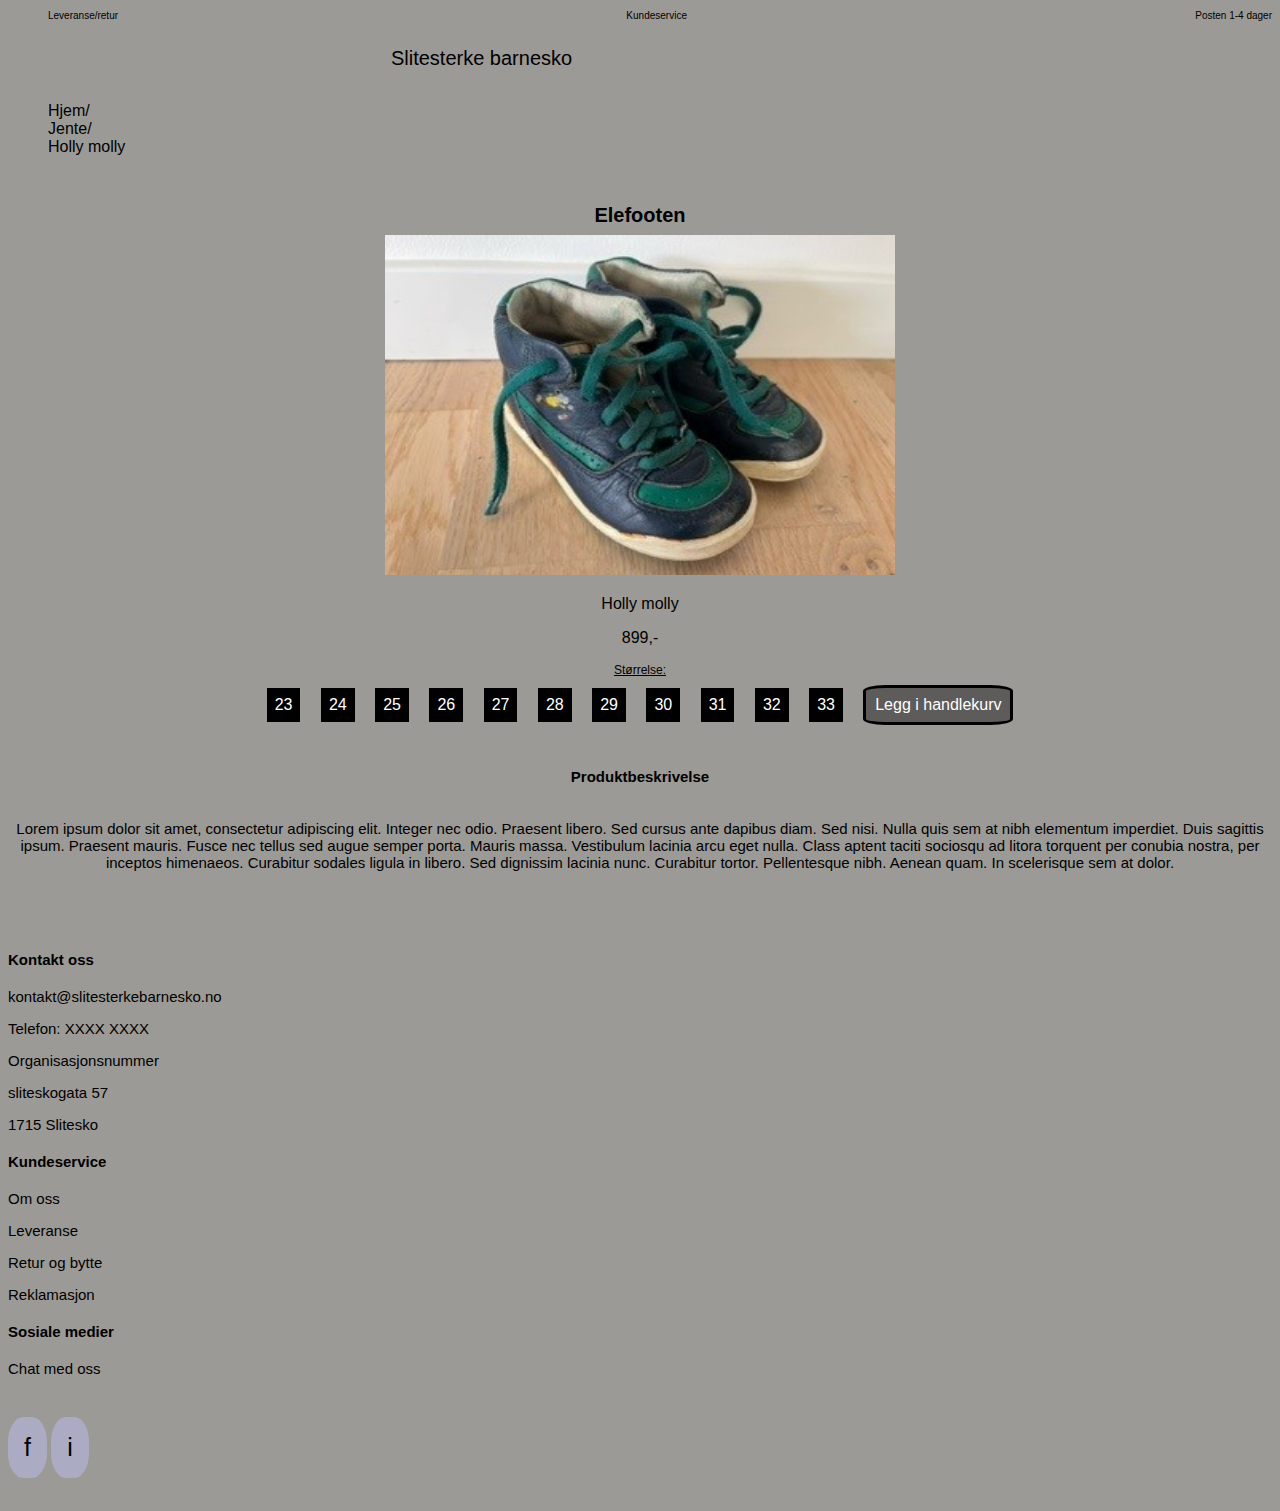
==== produkt.html @ b8007374 "lagt inn normalize" ====
<!DOCTYPE html>
<html lang="nb">
    <head>
        <meta name="viewport" content="width=device-width, initial-scale=1.0">
        <meta charset="UTF-8">
        <link ref="stylesheet" href="https://necolas.github.io/normalize.css/8.0.1/normalize.css" type="text/css">
        <link href="css/font icons/css/fontawesome.css" rel="stylesheet">
        <link href="CSS/font icons/css/brands.css" rel="stylesheet">
        <link href="CSS/font icons/css/solid.css" rel="stylesheet">
        <link rel="stylesheet" href="css/style.css" type="text/css">
        <title>Holly molly sko</title>
    </head>
    <body>
        <div id="grid-container-produkt">
            <div id="link-topp">
                <ul id="flex-container-index">
                    <li><a href="retur-leveranse.html">Leveranse/retur</a></li>
                    <li><a href="retur-leveranse.html">Kundeservice</a></li>
                    <li><a href="retur-øeveranse.html">Posten 1-4 dager</a></li>
                </ul>
            </div>
            <header>
                <nav class="flex-container-logo">
                    <i class="fa-solid fa-bars"></i>
                    <span>
                        <a href="index.html">Slitesterke barnesko</a>
                    </span>
                    <i class="fa-solid fa-magnifying-glass"></i>
                    <i class="fa-solid fa-cart-shopping"></i>
                </nav>
                <nav id="brodsti">
                    <!--Dette er en brødsmulesti, dette er hentet fra https://www.tutorialspoint.com/creating-breadcrumbs-navigation-using-html-and-css-->
                    <ul>
                        <li><a href="index.html">Hjem/</a></li>
                        <li><a href="#">Jente/</a></li>
                        <li>Holly molly</li>
                    </ul>
                </nav>
            </header>
            <main>
                <section id="holly-molly-sko">
                    <h2>Elefooten</h2>
                    <!--Dette bildet har jeg tatt selv-->
                    <img src="img/childshoe.jpg" alt="bilde av produktet holly molly">
                    <p>Holly molly</p>
                    <p id="pris-holly-molly">899,-</p>
                    <p id="storrelse">Størrelse:</p>
                    <p class="size">23</p>
                    <p class="size">24</p>
                    <p class="size">25</p>
                    <p class="size">26</p>
                    <p class="size">27</p>
                    <p class="size">28</p>
                    <p class="size">29</p>
                    <p class="size">30</p>
                    <p class="size">31</p>
                    <p class="size">32</p>
                    <p class="size">33</p>
                    <a href="#" id="legg-i-handlekurv">Legg i handlekurv</a>
                    <h6 class="produktbeskrivelse">Produktbeskrivelse</h6>
                    <p class="produktbeskrivelse">
                        Lorem ipsum dolor sit amet, consectetur adipiscing elit. 
                        Integer nec odio. Praesent libero. Sed cursus ante dapibus diam. 
                        Sed nisi. Nulla quis sem at nibh elementum imperdiet. Duis sagittis ipsum. 
                        Praesent mauris. Fusce nec tellus sed augue semper porta. Mauris massa. 
                        Vestibulum lacinia arcu eget nulla. Class aptent taciti sociosqu ad litora 
                        torquent per conubia nostra, per inceptos himenaeos. Curabitur sodales 
                        ligula in libero. Sed dignissim lacinia nunc. Curabitur tortor. 
                        Pellentesque nibh. Aenean quam. In scelerisque sem at dolor. 
                    </p>
                </section>
            </main>
            <footer>
                <section id="delivery">
                    <h4><a href=retur-leveranse.html>Kontakt oss</a></h4>
                    <p>kontakt@slitesterkebarnesko.no</p>
                    <p>Telefon: XXXX XXXX</p>
                    <p>Organisasjonsnummer</p>
                    <p>sliteskogata 57</p>
                    <p>1715 Slitesko</p>
                </section>
                <section id="customer-service">
                    <h4><a href="retur-leveranse.html">Kundeservice</a></h4>
                    <p><a href="retur-leveranse.html">Om oss</a></p>
                    <p><a href="retur-leveranse.html">Leveranse</a></p>
                    <p><a href="retur-leveranse.html">Retur og bytte</a></p>
                    <p><a href="retur-leveranse.html">Reklamasjon</a></p>
                </section>
                <section id="sosiale-ikoner">
                    <h4>Sosiale medier</h4>
                    <i class="fa-regular fa-comments"></i>
                    <p>Chat med oss</p>
                    <p class="face-insta"><a href="http://www.facebook.com" target="_blank">f</a></p>
                    <p class="face-insta"><a href="https://www.instagram.com/" target="_blank">i</a>
                </section>
            </footer>
        </div>
    </body>
</html>
---- css/style.css ----
*{
    box-sizing: border-box;
}

#grid-container-index{
    display: grid;
    grid-template-areas: "header" "main" "footer";
}


#link-topp{
    font-size: 10px;
    color: #000;

}

#grid-container-index header{
    margin: auto auto 2rem auto;
}


#flex-container-index{
    display: flex;
    flex-direction: row;
    justify-content: space-between;
    font-family: Arial, Helvetica, sans-serif
}

body{
    background-color: #9c9a96;
}

.flex-container-logo{
    font-size: 20px;
    display: flex;
    flex-direction: row;
    padding: 1rem;
    justify-content: space-between;
    
}

#grid-container-index header nav span a{
    margin: 70px 50px;
}

#grid-container-index main picture{
    margin: 3rem auto 3rem auto;
}

.artikler{
    text-align: center;
}

#bilder-skjønn{
    display: none;
}

.artikler article{
    margin: auto auto 2rem auto;
    border-radius: 50%;
}

.artikler article h3{
    margin: 3.5rem auto 0rem auto;
    display: inline-block;
    background-color: #5e5b5b;
    color: #fff;
    padding: 0.5rem;
    margin: 0.5rem;
    border-radius: 15%;
    width: 90px;
    font-size: 1rem;
    border: 3px solid;
    border-color: #000;
}

.artikler h2{
    font-size: 1.5rem;
    margin: 3rem auto 1rem auto;
}


#hover{
    background-color: #8c8b8b;
    color: #000;
    
}

.pris{
    margin: 0 auto 3rem auto;
    font-size: 25px;
}

#grid-container-index main picture img{
    margin: 3rem auto;
}

#shoe-keeping{
    text-align: center;
    font-size: 1rem;
}

#shoe-keeping h2{
    margin: 2rem auto 0.5rem auto;
    font-size: 1.5rem;
}

#shoe-keeping article h3{
    margin: 0rem auto 1rem auto;
    font-size: 1rem;
}

#read-more-knapp{
    display: inline-block;
    background-color: #5e5b5b;
    color: #fff;
    padding: 0.5rem;
    margin: 0.5rem;
    border-radius: 15%;
    width: 90px;
    font-size: 1rem;
    border: 3px solid;
    border-color: #000;
    box-shadow: 5px;

}

#nyhetsbrev{
    text-align: center;
    margin: 5rem auto;
    
}

/*Inspirasjon hentet fra forelesning med Ann-Charlott og boken HTML og CSS av Duckett*/



.face-insta{
    display: inline-block;
    background-color: rgb(171, 171, 196);
    color: #fff;
    padding: 10px;
    border-radius: 40%;
    padding: 1rem;
    font-size: 25px;
  
}

img{
    width: 100%;
    max-height: 340px;
    max-width: 510px;
}

a{
    text-decoration: none;
    color: #000;
    
}

ul li{
    list-style: none;
}

a:hover{
    background-color: #fff;
    color: black;
}

footer{
    font-size: 15px;
}



/*CSS for produktsiden*/


#grid-container-produkt{
    font-family: Arial, Helvetica, sans-serif;
}

#grid-container-produkt header nav span a{
    margin: 70px 50px;
}

#holly-molly-sko h2{
    font-size: 20px;
    margin: 3rem auto 0.5rem auto;
}

#pris-holly-molly{
    margin: 0.5rem auto 1rem auto;
}


.size{
    background-color: #000;
    color: #fff;
    display: inline-block;
    padding: 0.5rem;
    margin: 0.5rem;
}

#storrelse{
    font-size: 12px;
    text-decoration: underline;
    margin: auto auto 0rem auto;
}

#legg-i-handlekurv{
    display: inline-block;
    background-color: #5e5b5b;
    color: #fff;
    padding: 0.5rem;
    margin: 0.5rem;
    border-radius: 15%;
    width: 150px;
    height: 40px;
    font-size: 1rem;
    border: 3px solid;
    border-color: #000;
    box-shadow: 5px;
}

.produktbeskrivelse{
    text-align: center;
    font-size: 15px;
}

#delivery{
    margin: 5rem auto auto auto;
}


/*CSS for retur og leveranse*/

main{
    text-align: center;
}

#grid-container-retur{
    font-family: Arial, Helvetica, sans-serif;
}


#grid-container-retur header nav span a{
    margin: 70px 50px;
}

#leveranse{
    margin: 3rem auto;
}

#reklamasjon{
    margin: 3rem auto;
}

#om-oss{
    margin: 3rem auto;
}


/*responsivitet og grid*/
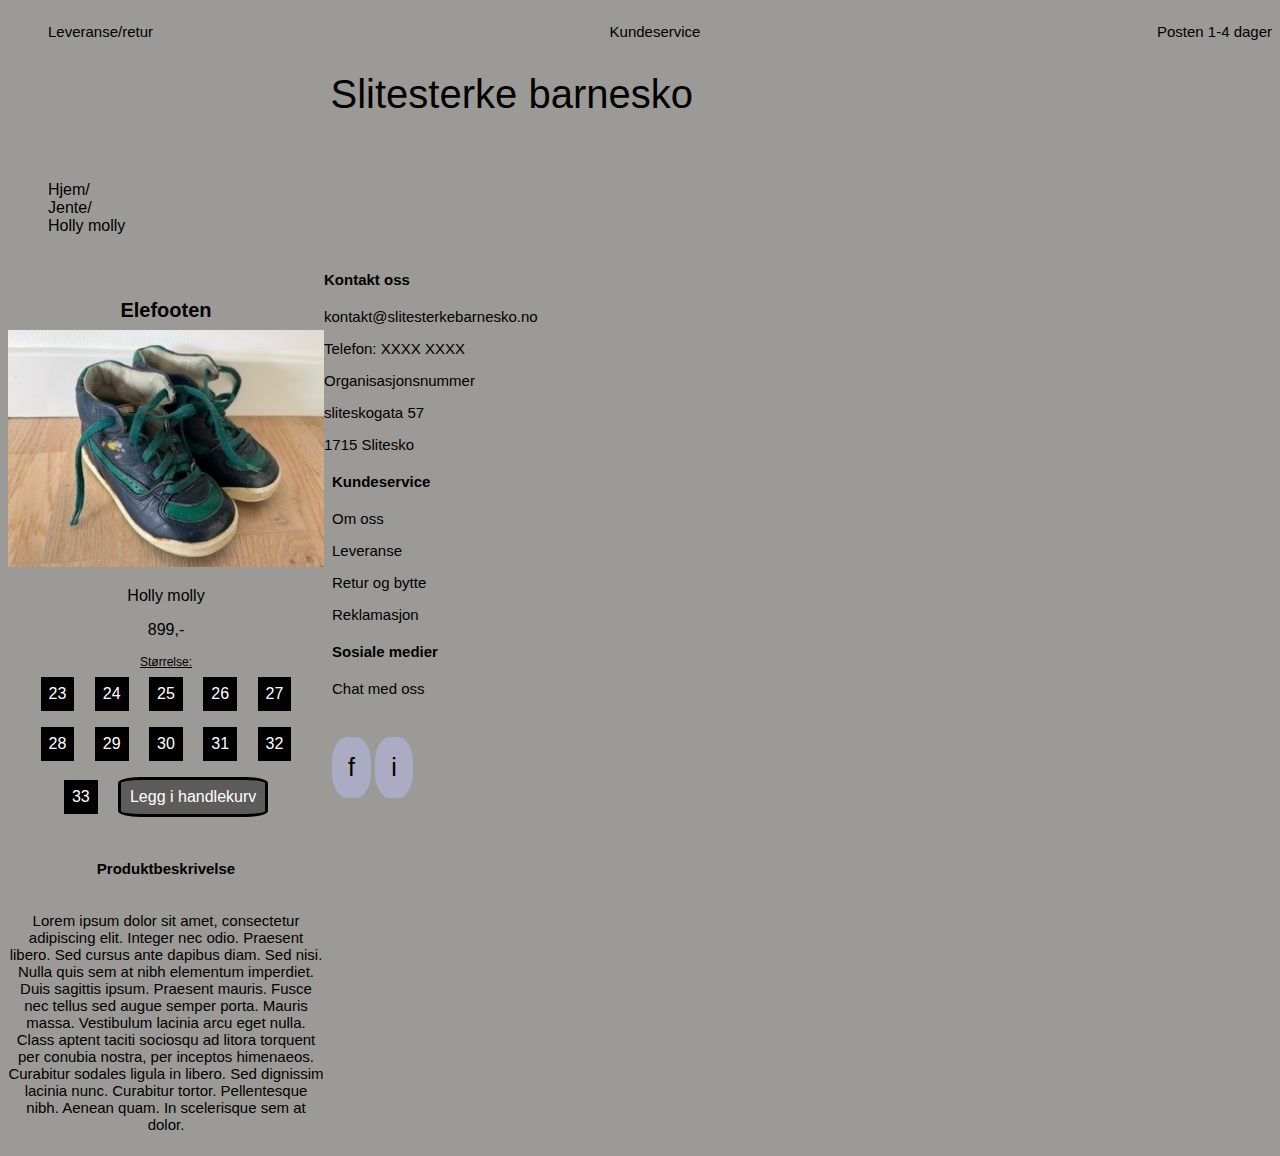
==== commit 4a3b233f: "endring footer" ====
--- a/produkt.html
+++ b/produkt.html
@@ -71,7 +71,7 @@
                 </section>
             </main>
             <footer>
-                <section id="delivery">
+                <section class="delivery">
                     <h4><a href=retur-leveranse.html>Kontakt oss</a></h4>
                     <p>kontakt@slitesterkebarnesko.no</p>
                     <p>Telefon: XXXX XXXX</p>
--- a/css/style.css
+++ b/css/style.css
@@ -2,7 +2,7 @@
     box-sizing: border-box;
 }
 
-#grid-container-index{
+#grid-container-index, #grid-container-produkt, #grid-container-retur{
     display: grid;
     grid-template-areas: "header" "main" "footer";
 }
@@ -39,6 +39,20 @@
     
 }
 
+/*Dette er hentet fra forelesningen med Ann-Charlott 16.10*/
+#artikler-gender{
+    display: flex;
+    flex-direction: row;
+    flex-wrap: wrap;
+    padding: 1rem 0.5rem;
+    justify-content: space-around;
+
+}
+
+#artikler-gender h2{
+    width: 100%;
+}
+
 #grid-container-index header nav span a{
     margin: 70px 50px;
 }
@@ -47,11 +61,9 @@
     margin: 3rem auto 3rem auto;
 }
 
-.artikler{
-    text-align: center;
-}
-
-#bilder-skjønn{
+
+
+#artikler-gender article img{
     display: none;
 }
 
@@ -60,12 +72,14 @@
     border-radius: 50%;
 }
 
-.artikler article h3{
+
+
+.artikler article h3, #artikler-gender h3{
     margin: 3.5rem auto 0rem auto;
     display: inline-block;
     background-color: #5e5b5b;
     color: #fff;
-    padding: 0.5rem;
+    padding: 1rem;
     margin: 0.5rem;
     border-radius: 15%;
     width: 90px;
@@ -79,13 +93,6 @@
     margin: 3rem auto 1rem auto;
 }
 
-
-#hover{
-    background-color: #8c8b8b;
-    color: #000;
-    
-}
-
 .pris{
     margin: 0 auto 3rem auto;
     font-size: 25px;
@@ -129,6 +136,10 @@
     text-align: center;
     margin: 5rem auto;
     
+}
+
+#delivery, #customer-service, #sosiale-ikoner{
+    margin: 0.5rem;
 }
 
 /*Inspirasjon hentet fra forelesning med Ann-Charlott og boken HTML og CSS av Duckett*/
@@ -261,6 +272,92 @@
 }
 
 
-/*responsivitet og grid*/
-
-
+/*responsivitet*/
+
+@media only screen and (min-width: 600px){
+    #grid-container-index, #grid-container-produkt, #grid-container-retur{
+        grid-template-areas: "header header header header" "main main main main" "footer footer footer footer";
+        grid-template-columns: 1fr 1fr 1fr 1fr;
+    }
+
+    #grid-container-index main{
+        grid-column-start: 1;
+        grid-column-end: 5;
+    }
+
+    #artikler-gender{
+        justify-content: space-between;
+    }
+
+    .flex.gender{
+      grid-column-start: 1;
+      grid-column-end: 5;
+    }
+
+
+    #artikler-gender article img{
+        display: flex;
+        flex-direction: row;
+        max-width: 60%;
+
+    }
+    
+    #artikler-gender h2{
+        font-size: 40px;
+    }
+
+    #artikler-gender h3{
+        display: flex;
+    }
+
+    #link-topp{
+        grid-column-start: 1;
+        grid-column-end: 5;
+        grid-row-start: 1;
+        grid-row-end: 2;
+        font-size: 15px;
+    }
+
+    header{
+        grid-area: header;
+        grid-column-start: 1;
+        grid-column-end: 5;
+
+    }
+
+    .flex-container-logo{
+        font-size: 40px;
+        margin: 3rem auto;
+       
+    }
+
+
+
+    .flex.gender{
+        display: flex;
+        flex-direction: column;
+        align-items: flex-start;
+    }
+
+    .footer-footer{
+        display: grid;
+        grid-template-areas: left center right;
+        width: 100%;
+        grid-area: footer;
+    }
+
+    
+
+    #delivery{
+        grid-area: left;
+    }
+
+    #customer-service{
+        grid-area: center;
+    }
+
+    #sosiale-ikoner{
+        grid-area: right;
+    }
+
+}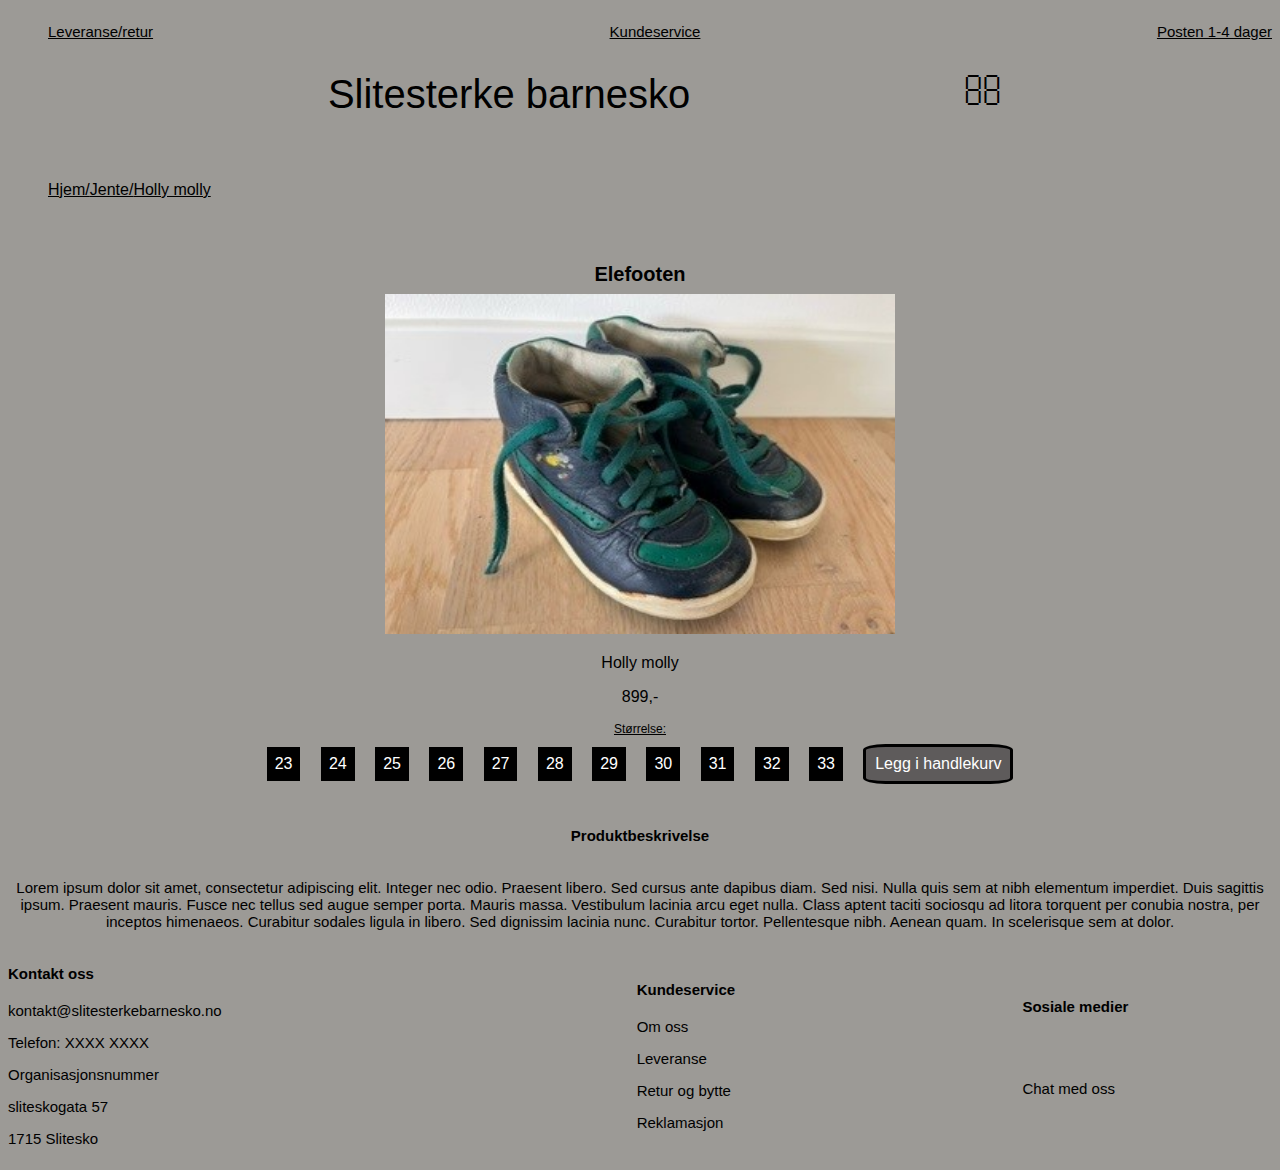
==== commit 2a9ef858: "endret facebook og insta icon" ====
--- a/produkt.html
+++ b/produkt.html
@@ -4,9 +4,9 @@
         <meta name="viewport" content="width=device-width, initial-scale=1.0">
         <meta charset="UTF-8">
         <link ref="stylesheet" href="https://necolas.github.io/normalize.css/8.0.1/normalize.css" type="text/css">
-        <link href="css/font icons/css/fontawesome.css" rel="stylesheet">
-        <link href="CSS/font icons/css/brands.css" rel="stylesheet">
-        <link href="CSS/font icons/css/solid.css" rel="stylesheet">
+        <link href="css/font/css/fontawesome.css" rel="stylesheet">
+        <link href="CSS/font/css/brands.css" rel="stylesheet">
+        <link href="CSS/font/css/solid.css" rel="stylesheet">
         <link rel="stylesheet" href="css/style.css" type="text/css">
         <title>Holly molly sko</title>
     </head>
@@ -70,7 +70,7 @@
                     </p>
                 </section>
             </main>
-            <footer>
+            <footer class="footer-sko">
                 <section class="delivery">
                     <h4><a href=retur-leveranse.html>Kontakt oss</a></h4>
                     <p>kontakt@slitesterkebarnesko.no</p>
@@ -90,8 +90,8 @@
                     <h4>Sosiale medier</h4>
                     <i class="fa-regular fa-comments"></i>
                     <p>Chat med oss</p>
-                    <p class="face-insta"><a href="http://www.facebook.com" target="_blank">f</a></p>
-                    <p class="face-insta"><a href="https://www.instagram.com/" target="_blank">i</a>
+                    <i class="fa-brands fa-facebook"><a href="https://www.facebook.com/"></a></i>
+                    <i class="fa-brands fa-instagram"><a href="https://www.instagram.com/"></a></i>
                 </section>
             </footer>
         </div>
--- a/css/style.css
+++ b/css/style.css
@@ -102,21 +102,6 @@
     margin: 3rem auto;
 }
 
-#shoe-keeping{
-    text-align: center;
-    font-size: 1rem;
-}
-
-#shoe-keeping h2{
-    margin: 2rem auto 0.5rem auto;
-    font-size: 1.5rem;
-}
-
-#shoe-keeping article h3{
-    margin: 0rem auto 1rem auto;
-    font-size: 1rem;
-}
-
 #read-more-knapp{
     display: inline-block;
     background-color: #5e5b5b;
@@ -142,20 +127,14 @@
     margin: 0.5rem;
 }
 
+.fa-regular.fa-comments, .fa-brands.fa-facebook, .fa-brands.fa-instagram{
+    font-size: 30px;
+}
+
 /*Inspirasjon hentet fra forelesning med Ann-Charlott og boken HTML og CSS av Duckett*/
 
 
 
-.face-insta{
-    display: inline-block;
-    background-color: rgb(171, 171, 196);
-    color: #fff;
-    padding: 10px;
-    border-radius: 40%;
-    padding: 1rem;
-    font-size: 25px;
-  
-}
 
 img{
     width: 100%;
@@ -171,6 +150,7 @@
 
 ul li{
     list-style: none;
+    text-decoration: underline;
 }
 
 a:hover{
@@ -283,10 +263,7 @@
     #grid-container-index main{
         grid-column-start: 1;
         grid-column-end: 5;
-    }
-
-    #artikler-gender{
-        justify-content: space-between;
+        margin: 1rem;
     }
 
     .flex.gender{
@@ -294,6 +271,10 @@
       grid-column-end: 5;
     }
 
+    .artikler h2{
+        font-size: 40px;
+        margin: 200px auto 100px auto;
+    }
 
     #artikler-gender article img{
         display: flex;
@@ -304,6 +285,7 @@
     
     #artikler-gender h2{
         font-size: 40px;
+        margin: 200px auto 100px auto;
     }
 
     #artikler-gender h3{
@@ -331,33 +313,72 @@
        
     }
 
-
-
     .flex.gender{
         display: flex;
         flex-direction: column;
         align-items: flex-start;
     }
 
-    .footer-footer{
+    .produktene{
+        display: flex;
+        gap: 2rem;
+    }
+
+    #nyhetsbrev{
+        font-size: 25px;
+    }
+
+    .footer-sko{
         display: grid;
-        grid-template-areas: left center right;
+        grid-template-areas: "left center right";
         width: 100%;
         grid-area: footer;
     }
 
-    
-
     #delivery{
         grid-area: left;
+        justify-self: center;
+        align-self: center;
+        margin: 0.5rem auto;
     }
 
     #customer-service{
         grid-area: center;
-    }
-
+        justify-self: center;
+        align-self: center;
+
+    }
+
+    /*Inspirasjon hentet fra https://css-tricks.com/snippets/css/complete-guide-grid/#aa-grid-properties*/
     #sosiale-ikoner{
         grid-area: right;
+        justify-self: center;
+        align-self: center;
+    }
+
+    /*produktsiden*/
+
+    #brodsti ul{
+        display: flex;
+        flex-direction: row;
+
+    }
+
+    #grid-container-produkt main{
+        grid-column-start: 1;
+        grid-column-end: 5;
+    }
+
+
+    /*retur og leveranse siden*/
+
+    #grid-container-retur main{
+        grid-column-start: 2;
+        grid-column-end: 4;
+    }
+
+    #leveranse h2, #retur-og-bytte h2, #reklamasjon h2, #kunde-service h2, #om-oss h2 {
+        font-size: 30px;
     }
 
 }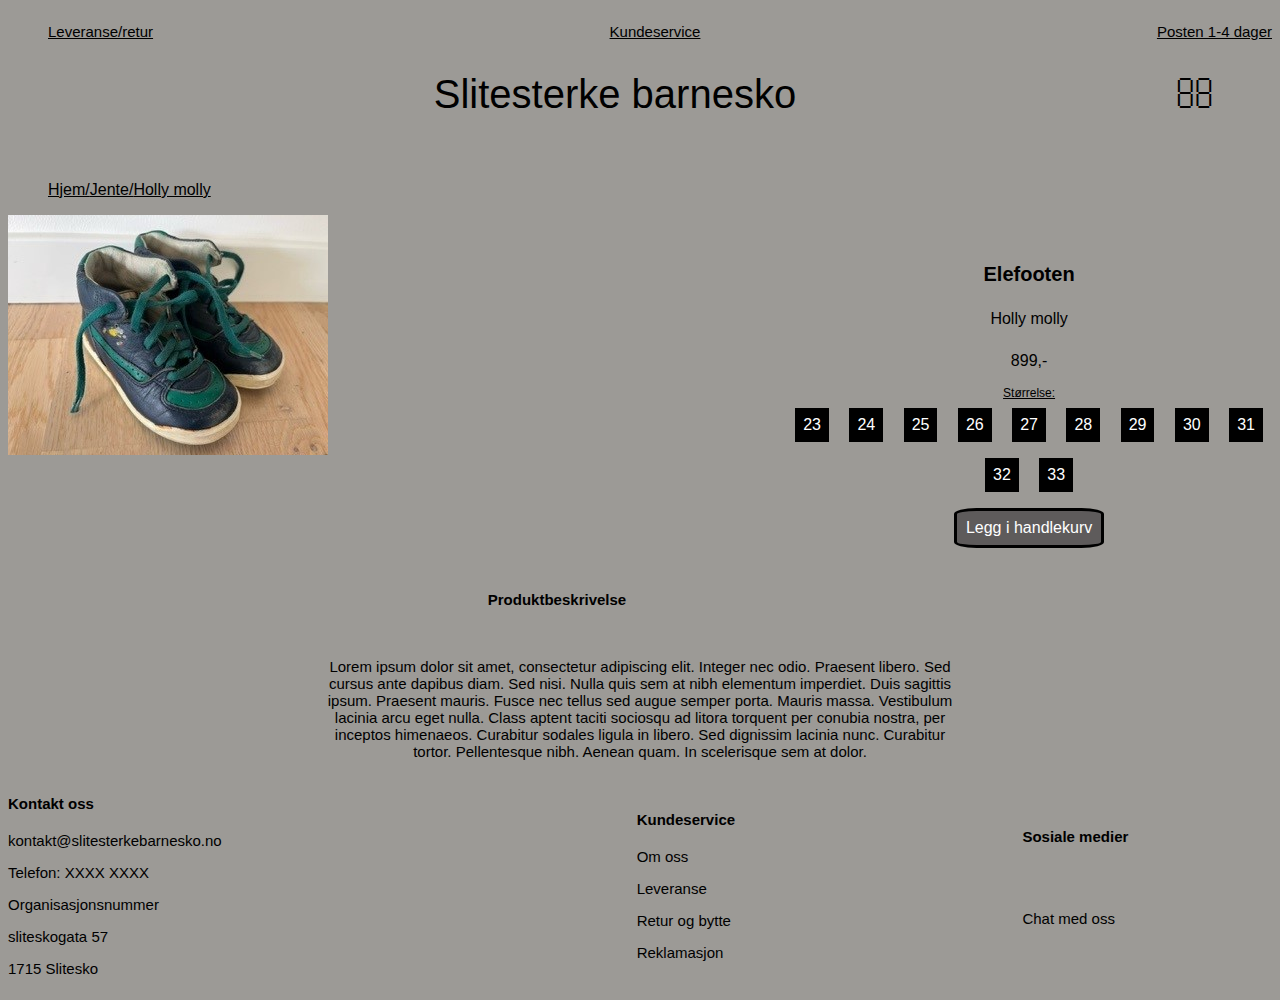
==== commit fa055624: "fikset produkt.html i grid" ====
--- a/produkt.html
+++ b/produkt.html
@@ -25,8 +25,10 @@
                     <span>
                         <a href="index.html">Slitesterke barnesko</a>
                     </span>
-                    <i class="fa-solid fa-magnifying-glass"></i>
-                    <i class="fa-solid fa-cart-shopping"></i>
+                    <section>
+                        <i class="fa-solid fa-magnifying-glass"></i>
+                        <i class="fa-solid fa-cart-shopping"></i>
+                    </section>
                 </nav>
                 <nav id="brodsti">
                     <!--Dette er en brødsmulesti, dette er hentet fra https://www.tutorialspoint.com/creating-breadcrumbs-navigation-using-html-and-css-->
@@ -42,23 +44,25 @@
                     <h2>Elefooten</h2>
                     <!--Dette bildet har jeg tatt selv-->
                     <img src="img/childshoe.jpg" alt="bilde av produktet holly molly">
-                    <p>Holly molly</p>
+                    <p id="holly-text">Holly molly</p>
                     <p id="pris-holly-molly">899,-</p>
                     <p id="storrelse">Størrelse:</p>
-                    <p class="size">23</p>
-                    <p class="size">24</p>
-                    <p class="size">25</p>
-                    <p class="size">26</p>
-                    <p class="size">27</p>
-                    <p class="size">28</p>
-                    <p class="size">29</p>
-                    <p class="size">30</p>
-                    <p class="size">31</p>
-                    <p class="size">32</p>
-                    <p class="size">33</p>
+                    <div id="sizes">
+                        <p class="size">23</p>
+                        <p class="size">24</p>
+                        <p class="size">25</p>
+                        <p class="size">26</p>
+                        <p class="size">27</p>
+                        <p class="size">28</p>
+                        <p class="size">29</p>
+                        <p class="size">30</p>
+                        <p class="size">31</p>
+                        <p class="size">32</p>
+                        <p class="size">33</p>
+                    </div>
                     <a href="#" id="legg-i-handlekurv">Legg i handlekurv</a>
                     <h6 class="produktbeskrivelse">Produktbeskrivelse</h6>
-                    <p class="produktbeskrivelse">
+                    <p class="produktbeskrivelse" id="produkt-text">
                         Lorem ipsum dolor sit amet, consectetur adipiscing elit. 
                         Integer nec odio. Praesent libero. Sed cursus ante dapibus diam. 
                         Sed nisi. Nulla quis sem at nibh elementum imperdiet. Duis sagittis ipsum. 
--- a/css/style.css
+++ b/css/style.css
@@ -304,6 +304,7 @@
         grid-area: header;
         grid-column-start: 1;
         grid-column-end: 5;
+        width: 100%;
 
     }
 
@@ -369,6 +370,67 @@
         grid-column-end: 5;
     }
 
+    /*Mye av dette under her på min produktside for å få plassert ting riktig, er hentet fra w3schools og css-tricks om grid*/
+
+    #holly-molly-sko{
+        display: grid;
+        grid-template-areas: "img img header" 
+                            "img img holly" 
+                            "img img price"
+                            "img img size-text"
+                            "img img size" 
+                            "img img handlekurv" 
+                            ". produkth ."
+                            "description description description";
+    }
+
+    #holly-molly-sko h2{
+        font-size: 20px;
+        margin: 3rem auto 0.5rem auto;
+        grid-area: header;
+    }
+
+    #holly-molly-sko img{
+        grid-area: img;
+        
+    }
+
+    #holly-text{
+        grid-area: holly;
+
+    }
+
+    #pris-holly-molly{
+        margin: 0.5rem auto 1rem auto;
+        grid-area: price;
+    }
+
+    #holly-molly-sko h6{
+        grid-area: produkth;
+    }
+
+    #storrelse{
+        grid-area: size-text;
+        font-size: 12px;
+        text-decoration: underline;
+        margin: auto auto 0rem auto
+    }
+
+    #sizes{
+        grid-area: size;
+    }
+
+    #legg-i-handlekurv{
+        grid-area: handlekurv;
+        justify-self: center;
+    }
+
+    #produkt-text{
+        grid-area: description;
+        width: 50%;
+        justify-self: center;
+    }
+
 
     /*retur og leveranse siden*/
 
@@ -377,6 +439,11 @@
         grid-column-end: 4;
     }
 
+    #holly-molly-sko img{
+        grid-column-start: 1;
+        grid-column-end: 2;
+    }
+
     #leveranse h2, #retur-og-bytte h2, #reklamasjon h2, #kunde-service h2, #om-oss h2 {
         font-size: 30px;
     }
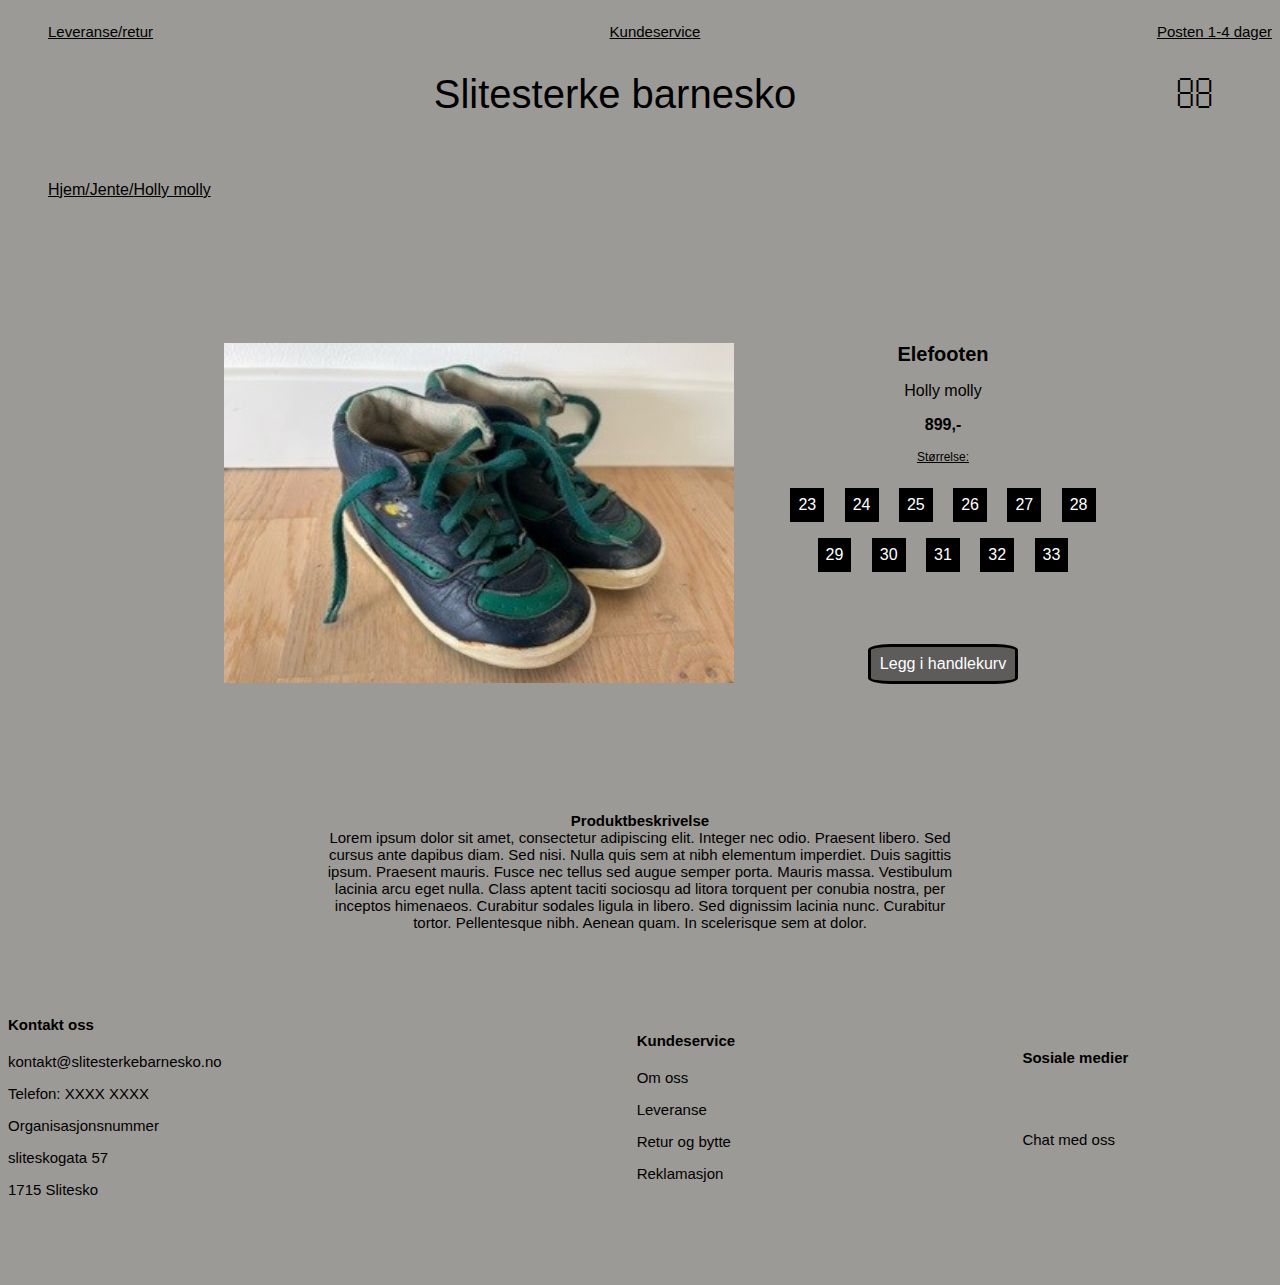
==== commit b28223d7: "fornøyd med produktsiden" ====
--- a/produkt.html
+++ b/produkt.html
@@ -41,38 +41,41 @@
             </header>
             <main>
                 <section id="holly-molly-sko">
-                    <h2>Elefooten</h2>
-                    <!--Dette bildet har jeg tatt selv-->
                     <img src="img/childshoe.jpg" alt="bilde av produktet holly molly">
-                    <p id="holly-text">Holly molly</p>
-                    <p id="pris-holly-molly">899,-</p>
-                    <p id="storrelse">Størrelse:</p>
-                    <div id="sizes">
-                        <p class="size">23</p>
-                        <p class="size">24</p>
-                        <p class="size">25</p>
-                        <p class="size">26</p>
-                        <p class="size">27</p>
-                        <p class="size">28</p>
-                        <p class="size">29</p>
-                        <p class="size">30</p>
-                        <p class="size">31</p>
-                        <p class="size">32</p>
-                        <p class="size">33</p>
+                    <div>
+                        <h2>Elefooten</h2>
+                        <!--Dette bildet har jeg tatt selv-->
+                        <p id="holly-text">Holly molly</p>
+                        <p id="pris-holly-molly">899,-</p>
+                        <p id="storrelse">Størrelse:</p>
+                        <div id="sizes">
+                            <p class="size">23</p>
+                            <p class="size">24</p>
+                            <p class="size">25</p>
+                            <p class="size">26</p>
+                            <p class="size">27</p>
+                            <p class="size">28</p>
+                            <br>
+                            <p class="size">29</p>
+                            <p class="size">30</p>
+                            <p class="size">31</p>
+                            <p class="size">32</p>
+                            <p class="size">33</p>
+                        </div>
+                        <a href="#" id="legg-i-handlekurv">Legg i handlekurv</a>
                     </div>
-                    <a href="#" id="legg-i-handlekurv">Legg i handlekurv</a>
-                    <h6 class="produktbeskrivelse">Produktbeskrivelse</h6>
-                    <p class="produktbeskrivelse" id="produkt-text">
-                        Lorem ipsum dolor sit amet, consectetur adipiscing elit. 
-                        Integer nec odio. Praesent libero. Sed cursus ante dapibus diam. 
-                        Sed nisi. Nulla quis sem at nibh elementum imperdiet. Duis sagittis ipsum. 
-                        Praesent mauris. Fusce nec tellus sed augue semper porta. Mauris massa. 
-                        Vestibulum lacinia arcu eget nulla. Class aptent taciti sociosqu ad litora 
-                        torquent per conubia nostra, per inceptos himenaeos. Curabitur sodales 
-                        ligula in libero. Sed dignissim lacinia nunc. Curabitur tortor. 
-                        Pellentesque nibh. Aenean quam. In scelerisque sem at dolor. 
-                    </p>
                 </section>
+                <h6 class="produktbeskrivelse">Produktbeskrivelse</h6>
+                <p class="produktbeskrivelse" id="produkt-text">
+                    Lorem ipsum dolor sit amet, consectetur adipiscing elit. 
+                    Integer nec odio. Praesent libero. Sed cursus ante dapibus diam. 
+                    Sed nisi. Nulla quis sem at nibh elementum imperdiet. Duis sagittis ipsum. 
+                    Praesent mauris. Fusce nec tellus sed augue semper porta. Mauris massa. 
+                    Vestibulum lacinia arcu eget nulla. Class aptent taciti sociosqu ad litora 
+                    torquent per conubia nostra, per inceptos himenaeos. Curabitur sodales 
+                    ligula in libero. Sed dignissim lacinia nunc. Curabitur tortor. 
+                    Pellentesque nibh. Aenean quam. In scelerisque sem at dolor. 
+                </p>
             </main>
             <footer class="footer-sko">
                 <section class="delivery">
--- a/css/style.css
+++ b/css/style.css
@@ -334,6 +334,7 @@
         grid-template-areas: "left center right";
         width: 100%;
         grid-area: footer;
+        margin: 4rem auto;
     }
 
     #delivery{
@@ -373,62 +374,44 @@
     /*Mye av dette under her på min produktside for å få plassert ting riktig, er hentet fra w3schools og css-tricks om grid*/
 
     #holly-molly-sko{
-        display: grid;
-        grid-template-areas: "img img header" 
-                            "img img holly" 
-                            "img img price"
-                            "img img size-text"
-                            "img img size" 
-                            "img img handlekurv" 
-                            ". produkth ."
-                            "description description description";
-    }
-
+        display: flex;
+        justify-content: center;
+        margin: 5rem auto;
+    }
+
+    
     #holly-molly-sko h2{
         font-size: 20px;
         margin: 3rem auto 0.5rem auto;
-        grid-area: header;
-    }
-
-    #holly-molly-sko img{
-        grid-area: img;
-        
-    }
-
-    #holly-text{
-        grid-area: holly;
-
     }
 
     #pris-holly-molly{
         margin: 0.5rem auto 1rem auto;
-        grid-area: price;
-    }
-
-    #holly-molly-sko h6{
-        grid-area: produkth;
+        font-weight: bolder;
     }
 
     #storrelse{
-        grid-area: size-text;
         font-size: 12px;
         text-decoration: underline;
         margin: auto auto 0rem auto
     }
 
     #sizes{
-        grid-area: size;
+        margin: 1rem auto;
     }
 
     #legg-i-handlekurv{
-        grid-area: handlekurv;
-        justify-self: center;
+        margin: 3rem;
+    }
+
+    .produktbeskrivelse{
+        margin: auto;
     }
 
     #produkt-text{
-        grid-area: description;
         width: 50%;
-        justify-self: center;
+        display: inline-block;
+        list-style: none;
     }
 
 
@@ -442,6 +425,7 @@
     #holly-molly-sko img{
         grid-column-start: 1;
         grid-column-end: 2;
+        margin: 3rem;
     }
 
     #leveranse h2, #retur-og-bytte h2, #reklamasjon h2, #kunde-service h2, #om-oss h2 {
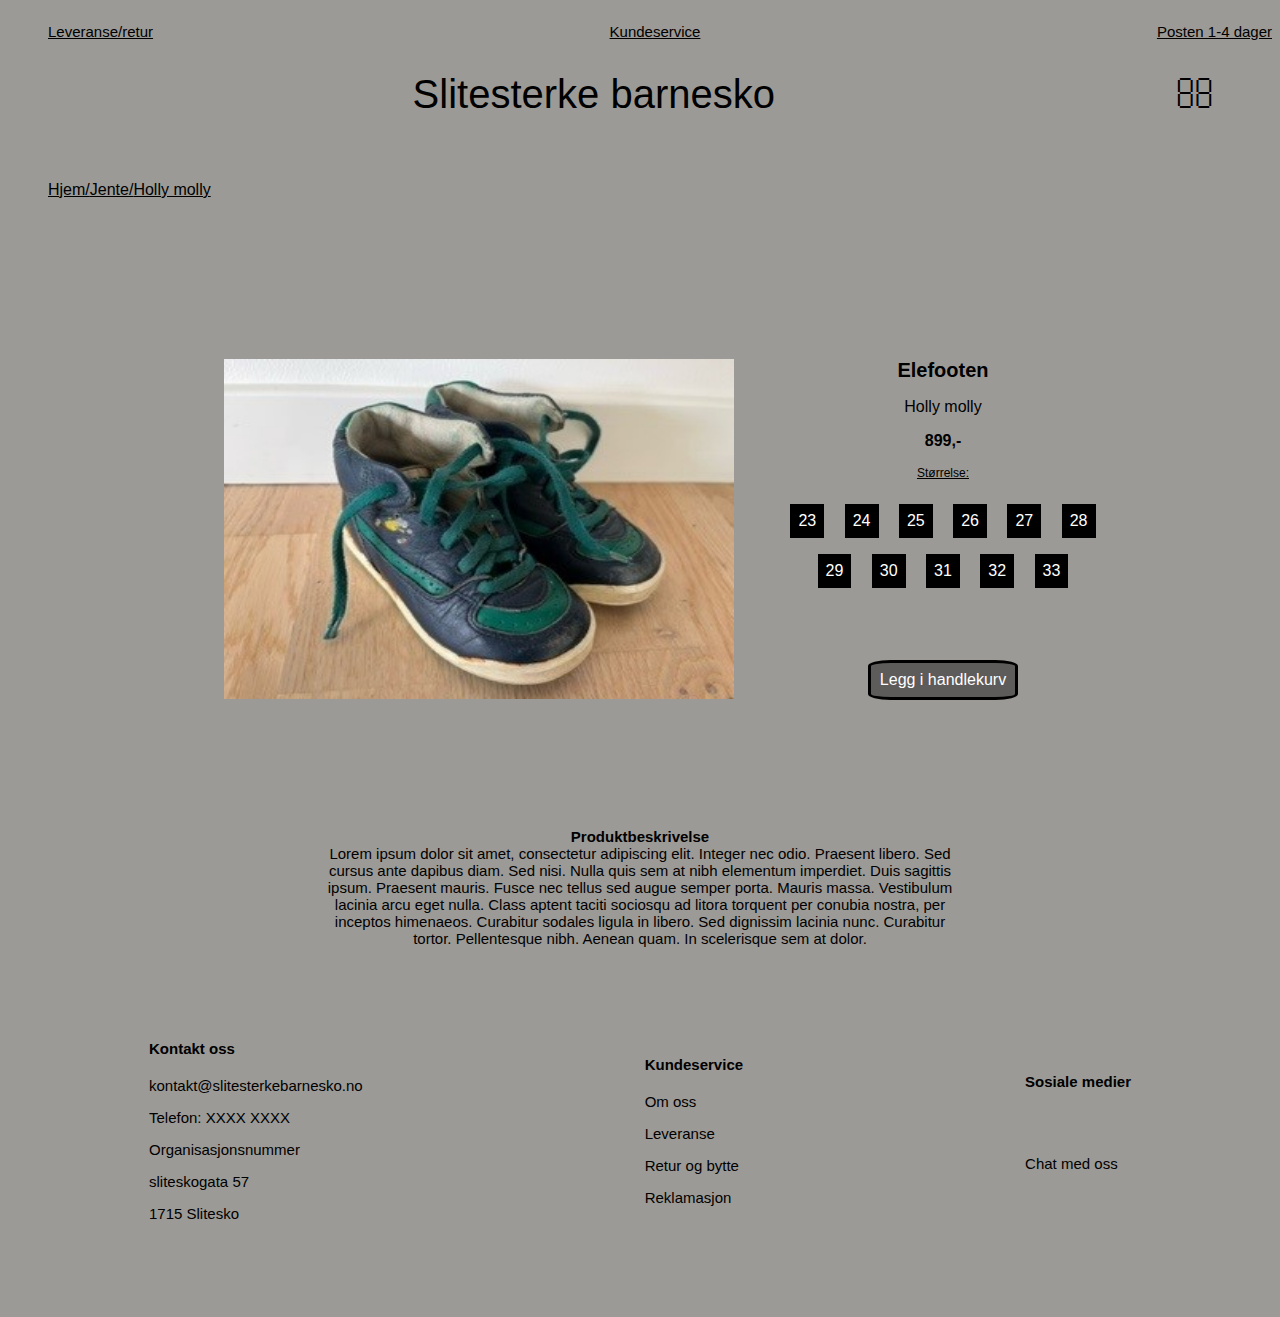
==== commit b02fee24: "fornøyd med alle sider" ====
--- a/produkt.html
+++ b/produkt.html
@@ -3,7 +3,7 @@
     <head>
         <meta name="viewport" content="width=device-width, initial-scale=1.0">
         <meta charset="UTF-8">
-        <link ref="stylesheet" href="https://necolas.github.io/normalize.css/8.0.1/normalize.css" type="text/css">
+        <link rel="stylesheet" href="https://necolas.github.io/normalize.css/8.0.1/normalize.css" type="text/css">
         <link href="css/font/css/fontawesome.css" rel="stylesheet">
         <link href="CSS/font/css/brands.css" rel="stylesheet">
         <link href="CSS/font/css/solid.css" rel="stylesheet">
@@ -25,10 +25,11 @@
                     <span>
                         <a href="index.html">Slitesterke barnesko</a>
                     </span>
-                    <section>
+                    <div>
+                        <i class="fa-solid fa-user"></i>
                         <i class="fa-solid fa-magnifying-glass"></i>
                         <i class="fa-solid fa-cart-shopping"></i>
-                    </section>
+                    </div>
                 </nav>
                 <nav id="brodsti">
                     <!--Dette er en brødsmulesti, dette er hentet fra https://www.tutorialspoint.com/creating-breadcrumbs-navigation-using-html-and-css-->
@@ -86,14 +87,14 @@
                     <p>sliteskogata 57</p>
                     <p>1715 Slitesko</p>
                 </section>
-                <section id="customer-service">
+                <section class="customer-service">
                     <h4><a href="retur-leveranse.html">Kundeservice</a></h4>
                     <p><a href="retur-leveranse.html">Om oss</a></p>
                     <p><a href="retur-leveranse.html">Leveranse</a></p>
                     <p><a href="retur-leveranse.html">Retur og bytte</a></p>
                     <p><a href="retur-leveranse.html">Reklamasjon</a></p>
                 </section>
-                <section id="sosiale-ikoner">
+                <section class="sosiale-ikoner">
                     <h4>Sosiale medier</h4>
                     <i class="fa-regular fa-comments"></i>
                     <p>Chat med oss</p>
--- a/css/style.css
+++ b/css/style.css
@@ -16,6 +16,17 @@
 
 #grid-container-index header{
     margin: auto auto 2rem auto;
+}
+
+.fa-solid.fa-user{
+    display: none;
+}
+
+#brodsti ul{
+    display: flex;
+    flex-direction: row;
+    margin: auto auto 2rem auto;
+
 }
 
 
@@ -61,8 +72,6 @@
     margin: 3rem auto 3rem auto;
 }
 
-
-
 #artikler-gender article img{
     display: none;
 }
@@ -71,8 +80,6 @@
     margin: auto auto 2rem auto;
     border-radius: 50%;
 }
-
-
 
 .artikler article h3, #artikler-gender h3{
     margin: 3.5rem auto 0rem auto;
@@ -132,8 +139,6 @@
 }
 
 /*Inspirasjon hentet fra forelesning med Ann-Charlott og boken HTML og CSS av Duckett*/
-
-
 
 
 img{
@@ -260,6 +265,10 @@
         grid-template-columns: 1fr 1fr 1fr 1fr;
     }
 
+    .fa-solid.fa-user{
+        display: inline-block;
+    }
+
     #grid-container-index main{
         grid-column-start: 1;
         grid-column-end: 5;
@@ -337,14 +346,14 @@
         margin: 4rem auto;
     }
 
-    #delivery{
+    .delivery{
         grid-area: left;
         justify-self: center;
         align-self: center;
         margin: 0.5rem auto;
     }
 
-    #customer-service{
+    .customer-service{
         grid-area: center;
         justify-self: center;
         align-self: center;
@@ -352,7 +361,7 @@
     }
 
     /*Inspirasjon hentet fra https://css-tricks.com/snippets/css/complete-guide-grid/#aa-grid-properties*/
-    #sosiale-ikoner{
+    .sosiale-ikoner{
         grid-area: right;
         justify-self: center;
         align-self: center;
@@ -377,6 +386,10 @@
         display: flex;
         justify-content: center;
         margin: 5rem auto;
+    }
+
+    #holly-molly-sko img{
+        margin: 3rem;
     }
 
     
@@ -422,12 +435,6 @@
         grid-column-end: 4;
     }
 
-    #holly-molly-sko img{
-        grid-column-start: 1;
-        grid-column-end: 2;
-        margin: 3rem;
-    }
-
     #leveranse h2, #retur-og-bytte h2, #reklamasjon h2, #kunde-service h2, #om-oss h2 {
         font-size: 30px;
     }
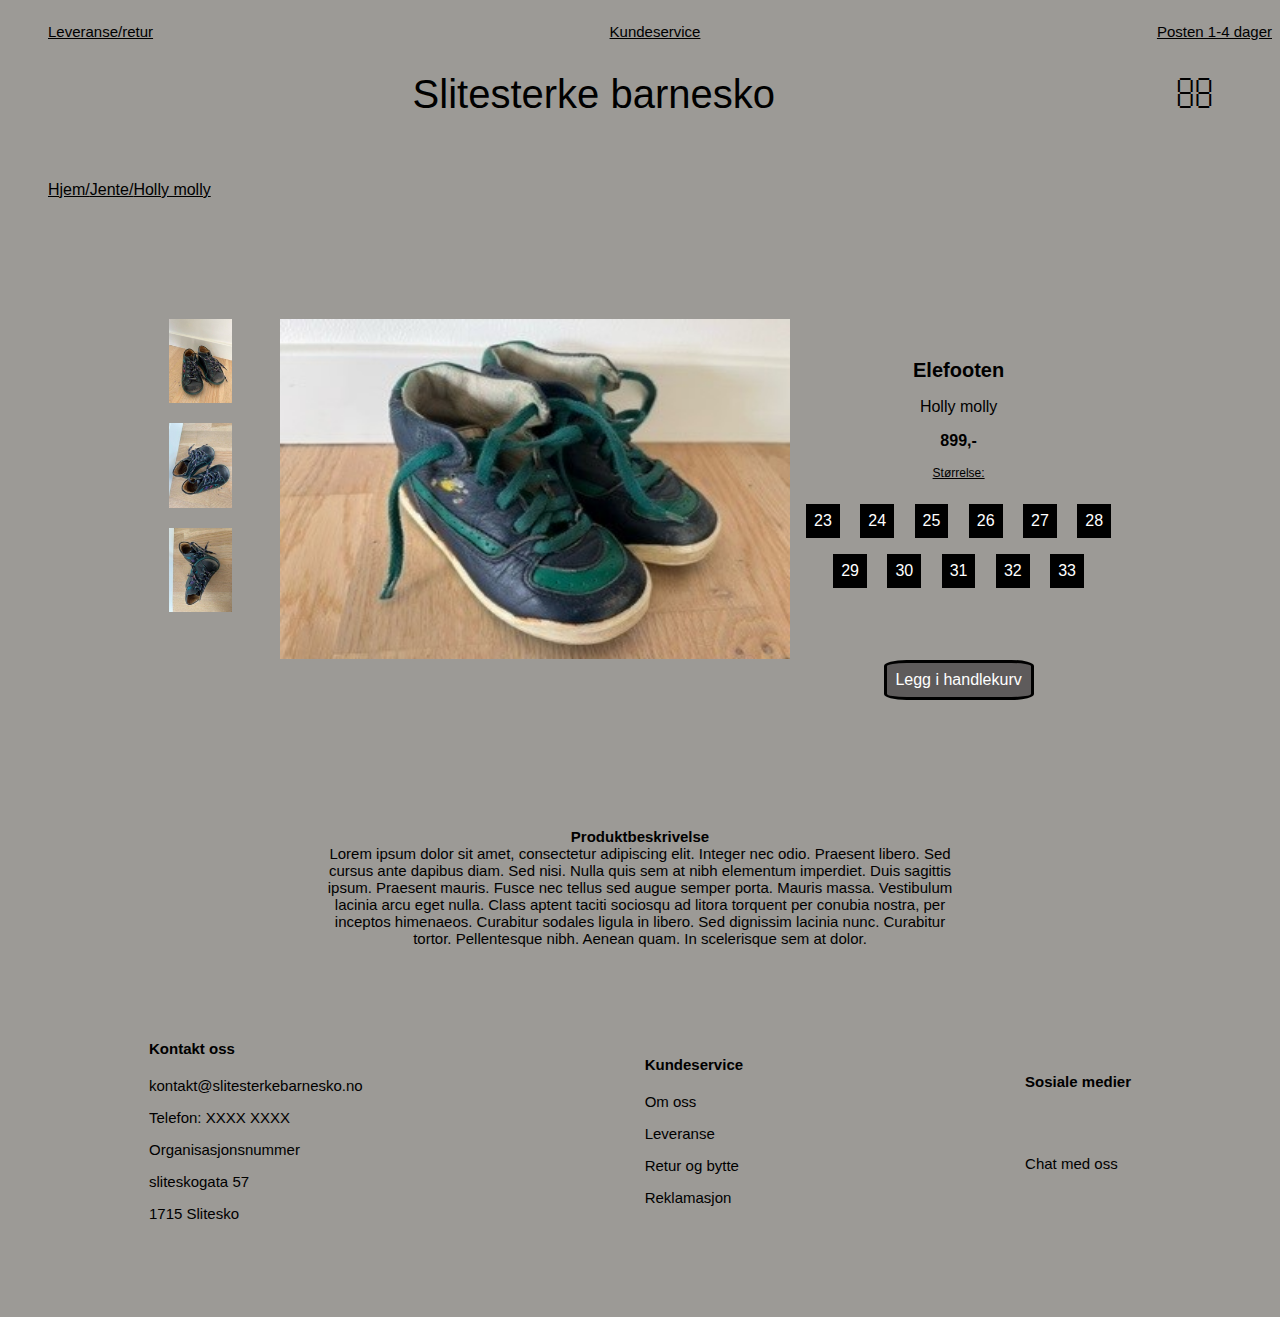
==== commit 5377f6f8: "produkt.html er slik jeg ønsker" ====
--- a/produkt.html
+++ b/produkt.html
@@ -42,6 +42,11 @@
             </header>
             <main>
                 <section id="holly-molly-sko">
+                    <div id="sma-bilder">
+                        <img src="img/barnesko1.jpg" alt="bilder av grønne/blå sko i annen vinkel">
+                        <img src="img/barnesko2.jpg" alt="bilder av grønne/blå sko i ny vinkel">
+                        <img src="img/barnesko3.jpg" alt="bilder av grønne/blå sko i tredje vinkel">
+                    </div>
                     <img src="img/childshoe.jpg" alt="bilde av produktet holly molly">
                     <div>
                         <h2>Elefooten</h2>
--- a/css/style.css
+++ b/css/style.css
@@ -27,6 +27,10 @@
     flex-direction: row;
     margin: auto auto 2rem auto;
 
+}
+
+#sma-bilder{
+    display: none;
 }
 
 
@@ -375,12 +379,18 @@
 
     }
 
+    #sma-bilder{
+        display: inline-block;
+        width: 5%;
+        margin: 0rem 3rem 2rem 0rem;
+    }
+
     #grid-container-produkt main{
         grid-column-start: 1;
         grid-column-end: 5;
     }
 
-    /*Mye av dette under her på min produktside for å få plassert ting riktig, er hentet fra w3schools og css-tricks om grid*/
+    /*Mye av dette under her på min produktside for å få plassert ting riktig, er hentet fra w3schools og css-tricks om flex*/
 
     #holly-molly-sko{
         display: flex;
@@ -389,7 +399,7 @@
     }
 
     #holly-molly-sko img{
-        margin: 3rem;
+        margin: 0.5rem;
     }
 
     
@@ -439,4 +449,6 @@
         font-size: 30px;
     }
 
-}+}
+
+/*nesten alt jeg har gjort i hele oppgaven er cowboy coda, jeg har testet mye frem og tilbake og lært utrolig masse av det*/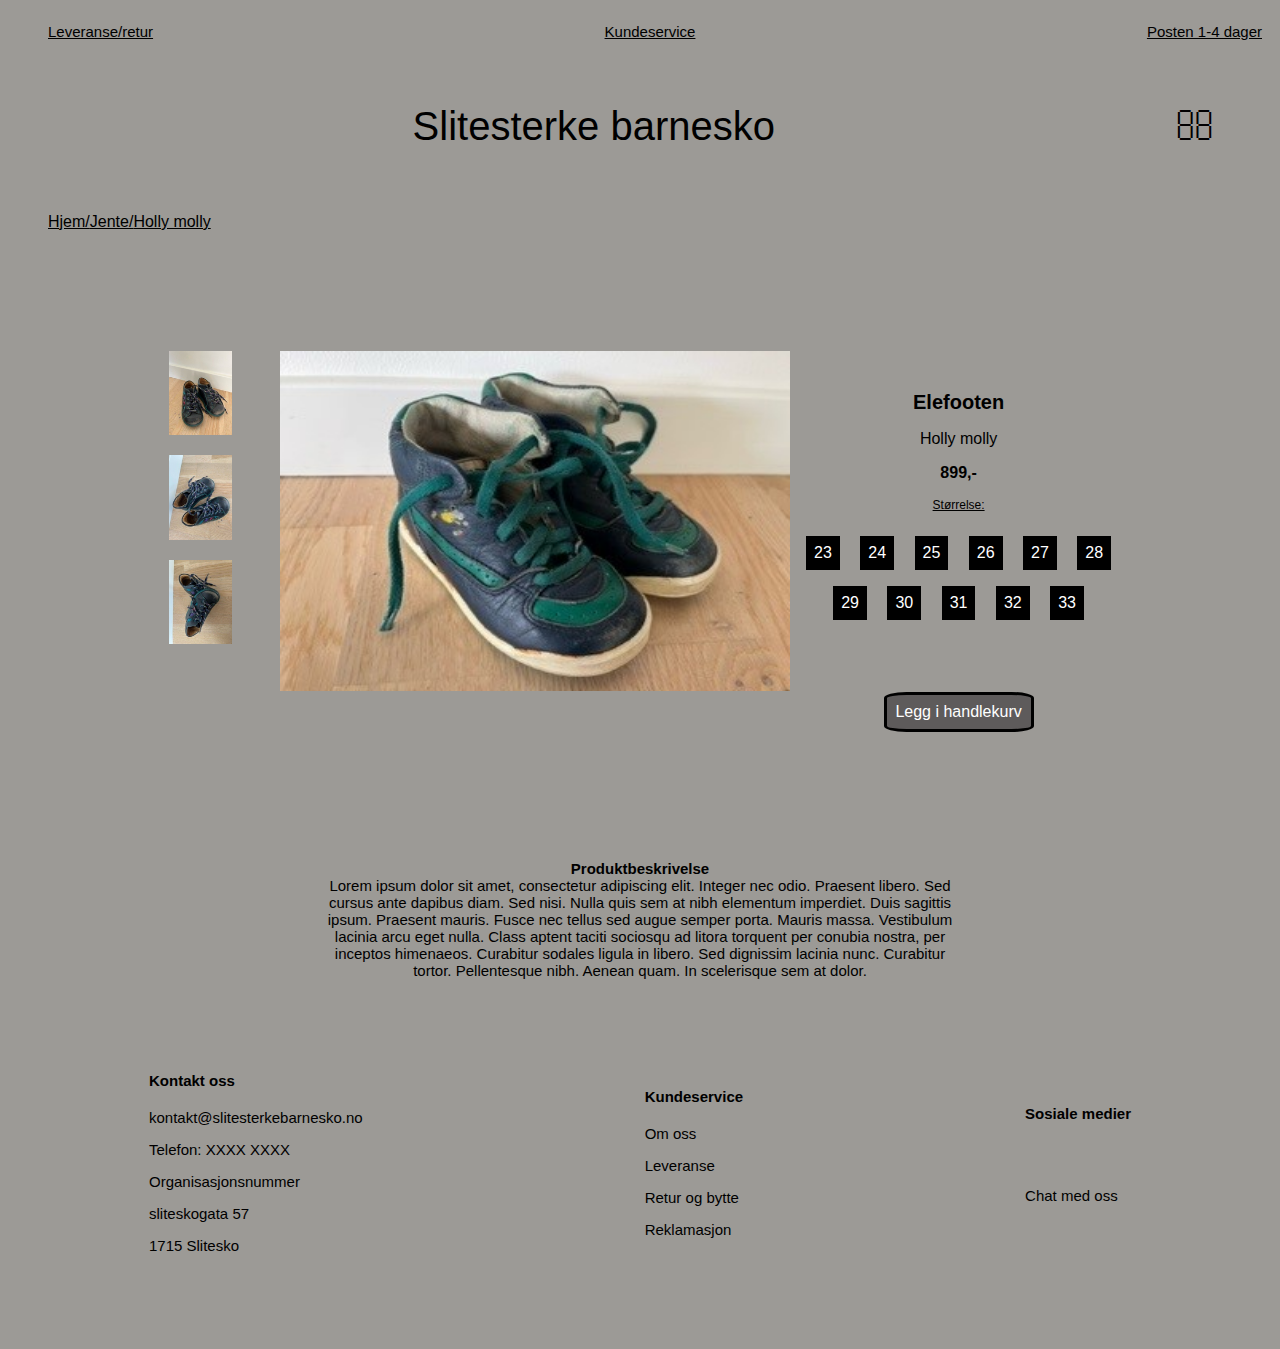
==== commit aecdd4b5: "oppgave ferdig" ====
--- a/produkt.html
+++ b/produkt.html
@@ -12,14 +12,14 @@
     </head>
     <body>
         <div id="grid-container-produkt">
-            <div id="link-topp">
-                <ul id="flex-container-index">
-                    <li><a href="retur-leveranse.html">Leveranse/retur</a></li>
-                    <li><a href="retur-leveranse.html">Kundeservice</a></li>
-                    <li><a href="retur-øeveranse.html">Posten 1-4 dager</a></li>
-                </ul>
-            </div>
             <header>
+                <nav id="link-topp">
+                    <ul id="flex-container-index">
+                        <li><a href="retur-leveranse.html">Leveranse/retur</a></li>
+                        <li><a href="retur-leveranse.html">Kundeservice</a></li>
+                        <li><a href="retur-leveranse.html">Posten 1-4 dager</a></li>
+                    </ul>
+                </nav>
                 <nav class="flex-container-logo">
                     <i class="fa-solid fa-bars"></i>
                     <span>
@@ -42,7 +42,7 @@
             </header>
             <main>
                 <section id="holly-molly-sko">
-                    <div id="sma-bilder">
+                    <div id="sma-bilder"> <!--bildene har jeg tatt selv-->
                         <img src="img/barnesko1.jpg" alt="bilder av grønne/blå sko i annen vinkel">
                         <img src="img/barnesko2.jpg" alt="bilder av grønne/blå sko i ny vinkel">
                         <img src="img/barnesko3.jpg" alt="bilder av grønne/blå sko i tredje vinkel">
@@ -50,7 +50,6 @@
                     <img src="img/childshoe.jpg" alt="bilde av produktet holly molly">
                     <div>
                         <h2>Elefooten</h2>
-                        <!--Dette bildet har jeg tatt selv-->
                         <p id="holly-text">Holly molly</p>
                         <p id="pris-holly-molly">899,-</p>
                         <p id="storrelse">Størrelse:</p>
--- a/css/style.css
+++ b/css/style.css
@@ -1,5 +1,6 @@
 *{
     box-sizing: border-box;
+    font-family: Arial, Helvetica, sans-serif;
 }
 
 #grid-container-index, #grid-container-produkt, #grid-container-retur{
@@ -11,6 +12,7 @@
 #link-topp{
     font-size: 10px;
     color: #000;
+    margin-right: 10px;
 
 }
 
@@ -20,6 +22,10 @@
 
 .fa-solid.fa-user{
     display: none;
+}
+
+.flex-container-logo span{
+    margin: 0px 0px auto auto;
 }
 
 #brodsti ul{
@@ -43,6 +49,11 @@
 
 body{
     background-color: #9c9a96;
+}
+
+/*Denne fant jeg under cowboy koding, da ble elementene slik jeg ønsket å ha de*/
+.tekst-logo{
+    display: block ruby;
 }
 
 .flex-container-logo{
@@ -70,6 +81,7 @@
 
 #grid-container-index header nav span a{
     margin: 70px 50px;
+    margin-right: 20px;
 }
 
 #grid-container-index main picture{
@@ -180,8 +192,12 @@
     font-family: Arial, Helvetica, sans-serif;
 }
 
+#brodsti{
+    margin-top: 40px;
+}
+
 #grid-container-produkt header nav span a{
-    margin: 70px 50px;
+    margin: 70px 20px;
 }
 
 #holly-molly-sko h2{
@@ -245,7 +261,7 @@
 
 
 #grid-container-retur header nav span a{
-    margin: 70px 50px;
+    margin: 70px 25px;
 }
 
 #leveranse{
@@ -311,6 +327,7 @@
         grid-row-start: 1;
         grid-row-end: 2;
         font-size: 15px;
+        grid-area: header;
     }
 
     header{
@@ -379,6 +396,10 @@
 
     }
 
+    .flex-container-logo span{
+        margin: auto;
+    }
+
     #sma-bilder{
         display: inline-block;
         width: 5%;
